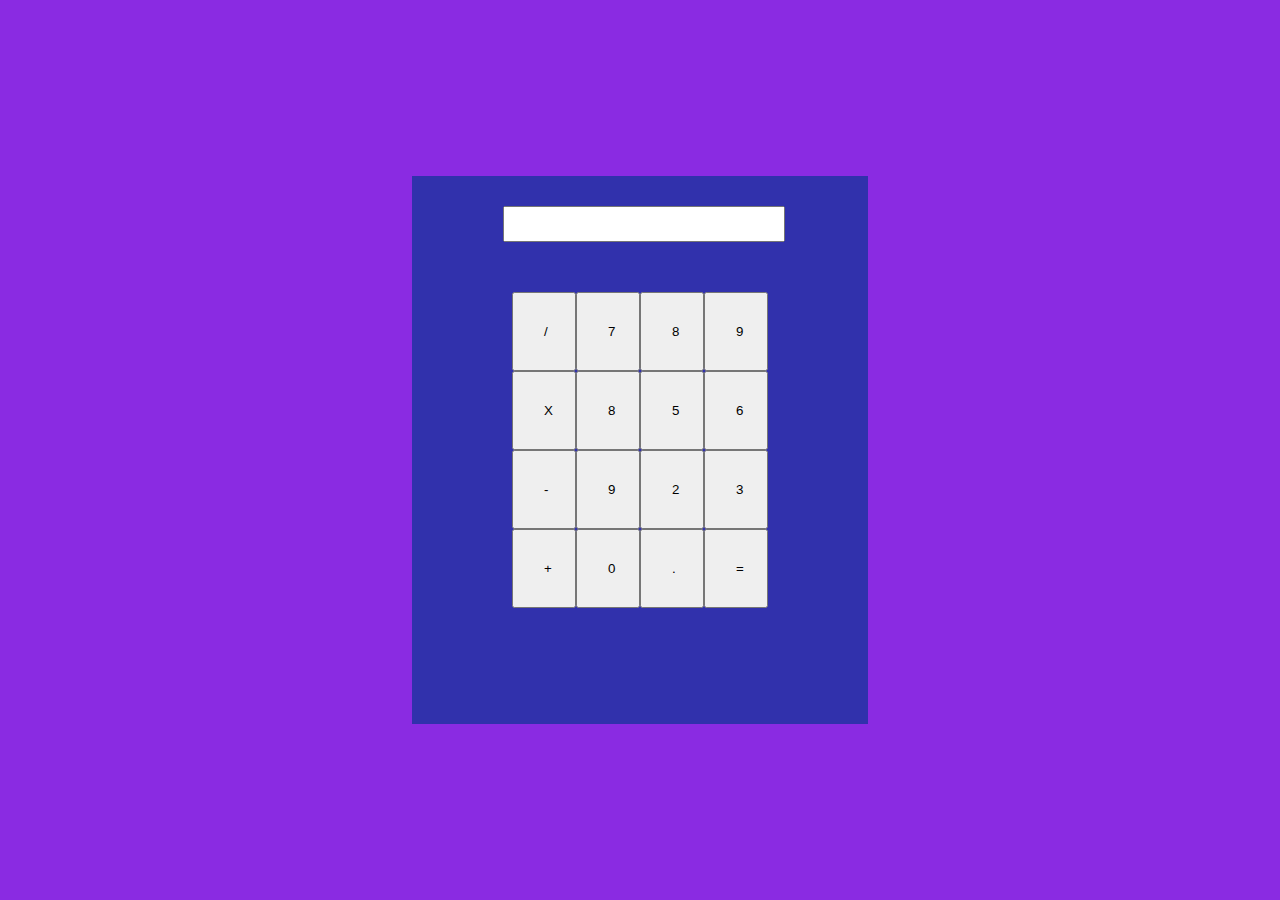
==== 10 - Calculadora/index.html @ 645ffb50 "Calculadora do zero" ====
<!DOCTYPE html>
<html lang="en">
<head>
    <meta charset="UTF-8">
    <meta name="viewport" content="width=device-width, initial-scale=1.0">
    <title>Document</title>
    <link rel="stylesheet" href="assets/css/style.css">
</head>
<body>
    
    <div id="calculadora">
        <input type="text" class="visor">
        <ul>
            <li><button class="btn">/</button></li>
            <li><button class="btn">X</button></li>
            <li><button class="btn">-</button></li>
            <li><button class="btn">+</button></li>
        </ul>
        <ul>
            <li><button class="btn">7</button></li>
            <li><button class="btn">8</button></li>
            <li><button class="btn">9</button></li>
            <li><button class="btn">0</button></li>
        </ul>
        <ul>
            <li><button class="btn">8</button></li>
            <li><button class="btn">5</button></li>
            <li><button class="btn">2</button></li>
            <li><button class="btn">.</button></li>
        </ul>
        <ul>
            <li><button class="btn">9</button></li>
            <li><button class="btn">6</button></li>
            <li><button class="btn">3</button></li>
            <li><button class="btn">=</button></li>
        </ul>
    </div>
    <script src="assets/js/main.js"></script>
</body>
</html>
---- 10 - Calculadora/assets/css/style.css ----
@charset "UTF-8";

#calculadora{
    display: flex;
    position: absolute;
    top: 50%;
    left: 50%;
    transform: translate(-50%, -50%);
    background-color: rgb(49, 49, 172);
    padding: 100px;
}

body{
    background-color: blueviolet;
}

.visor{
    position: absolute;
    top: 30px;
    left: 20%;
    width: 60%;
    height: 30px;
}

.btn{
    margin-top: 0px;
    padding: 30px;
    width: 30px;
}

li{
    list-style: none;
}
ul{
    padding: 0px;
}
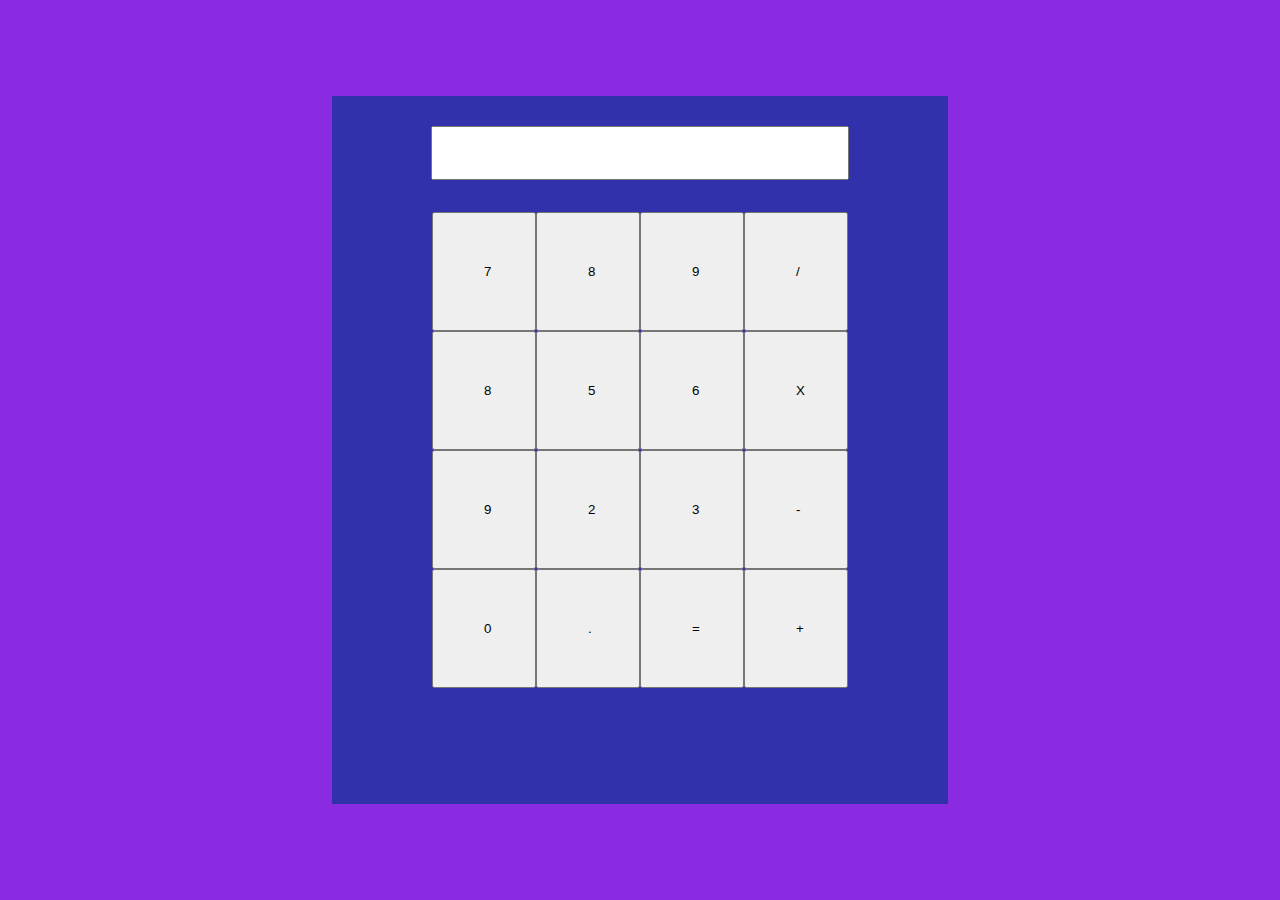
==== commit b12fe1d7: "Calculadora" ====
--- a/10 - Calculadora/index.html
+++ b/10 - Calculadora/index.html
@@ -10,12 +10,6 @@
     
     <div id="calculadora">
         <input type="text" class="visor">
-        <ul>
-            <li><button class="btn">/</button></li>
-            <li><button class="btn">X</button></li>
-            <li><button class="btn">-</button></li>
-            <li><button class="btn">+</button></li>
-        </ul>
         <ul>
             <li><button class="btn">7</button></li>
             <li><button class="btn">8</button></li>
@@ -34,6 +28,12 @@
             <li><button class="btn">3</button></li>
             <li><button class="btn">=</button></li>
         </ul>
+        <ul>
+            <li><button class="btn">/</button></li>
+            <li><button class="btn">X</button></li>
+            <li><button class="btn">-</button></li>
+            <li><button class="btn">+</button></li>
+        </ul>
     </div>
     <script src="assets/js/main.js"></script>
 </body>
--- a/10 - Calculadora/assets/css/style.css
+++ b/10 - Calculadora/assets/css/style.css
@@ -17,14 +17,14 @@
 .visor{
     position: absolute;
     top: 30px;
-    left: 20%;
-    width: 60%;
+    left: 16%;
+    width: 64%;
+    padding: 10px;
     height: 30px;
 }
 
 .btn{
-    margin-top: 0px;
-    padding: 30px;
+    padding: 50px;
     width: 30px;
 }
 
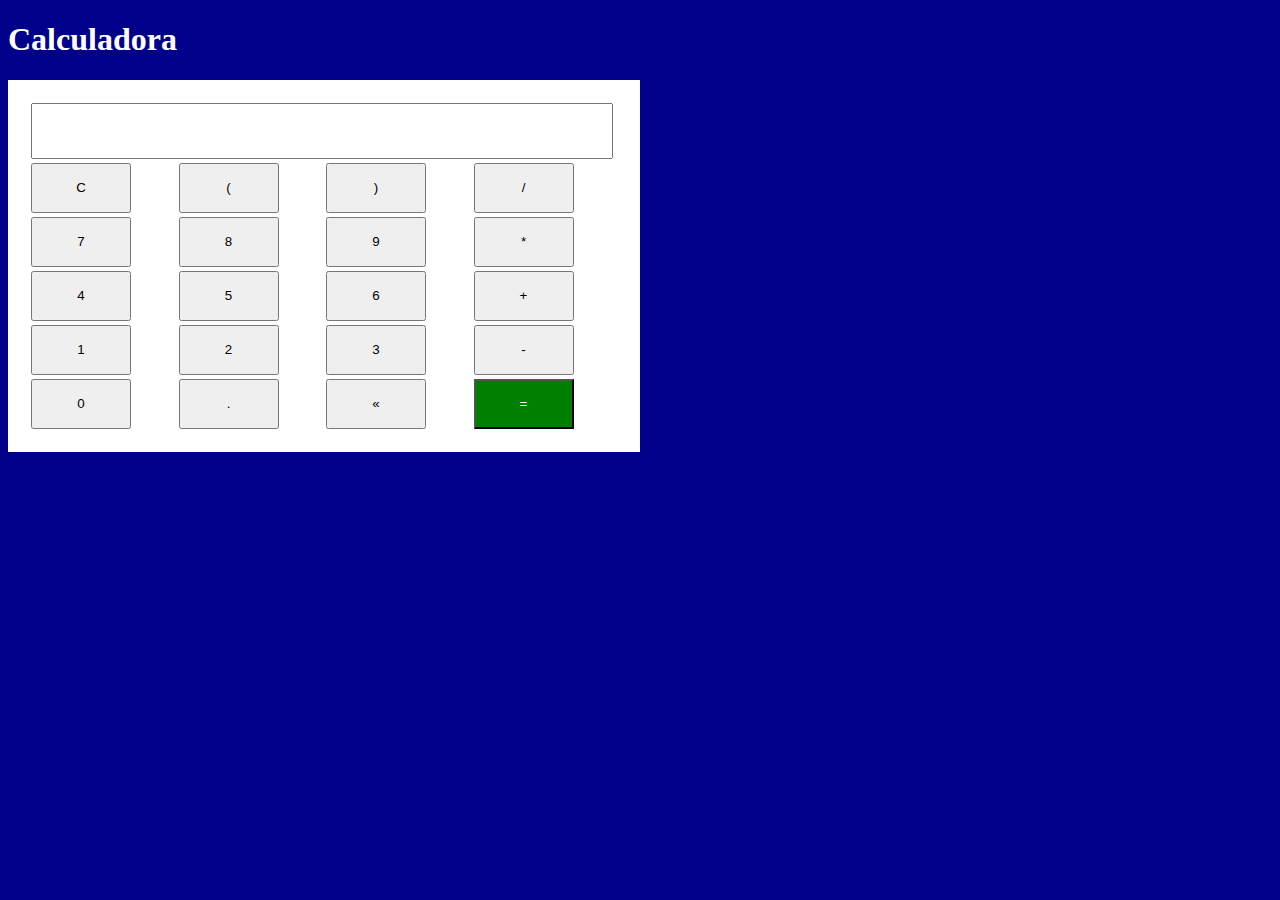
==== commit 3dfce164: "Calculadora" ====
--- a/10 - Calculadora/index.html
+++ b/10 - Calculadora/index.html
@@ -7,34 +7,43 @@
     <link rel="stylesheet" href="assets/css/style.css">
 </head>
 <body>
-    
-    <div id="calculadora">
-        <input type="text" class="visor">
-        <ul>
-            <li><button class="btn">7</button></li>
-            <li><button class="btn">8</button></li>
-            <li><button class="btn">9</button></li>
-            <li><button class="btn">0</button></li>
-        </ul>
-        <ul>
-            <li><button class="btn">8</button></li>
-            <li><button class="btn">5</button></li>
-            <li><button class="btn">2</button></li>
-            <li><button class="btn">.</button></li>
-        </ul>
-        <ul>
-            <li><button class="btn">9</button></li>
-            <li><button class="btn">6</button></li>
-            <li><button class="btn">3</button></li>
-            <li><button class="btn">=</button></li>
-        </ul>
-        <ul>
-            <li><button class="btn">/</button></li>
-            <li><button class="btn">X</button></li>
-            <li><button class="btn">-</button></li>
-            <li><button class="btn">+</button></li>
-        </ul>
-    </div>
+    <table class="calculadora">
+        <h1>Calculadora</h1>
+        <p class="nome"></p>
+        <tr>
+            <td colspan="4"><input type="text" class="display"></td>
+        </tr>
+        <tr>
+            <td><button class="btn-clear">C</button></td>
+            <td><button class="btn btn-num">(</button></td>
+            <td><button class="btn btn-num">)</button></td>
+            <td><button class="btn btn-num">/</button></td>
+        </tr>
+        <tr>
+            <td><button class="btn btn-num">7</button></td>
+            <td><button class="btn btn-num">8</button></td>
+            <td><button class="btn btn-num">9</button></td>
+            <td><button class="btn btn-num">*</button></td>
+        </tr>
+        <tr>
+            <td><button class="btn btn-num">4</button></td>
+            <td><button class="btn btn-num">5</button></td>
+            <td><button class="btn btn-num">6</button></td>
+            <td><button class="btn btn-num">+</button></td>
+        </tr>
+        <tr>
+            <td><button class="btn btn-num">1</button></td>
+            <td><button class="btn btn-num">2</button></td>
+            <td><button class="btn btn-num">3</button></td>
+            <td><button class="btn btn-num">-</button></td>            
+        </tr>
+        <tr>
+            <td><button class="btn btn-num">0</button></td>
+            <td><button class="btn btn-num">.</button></td>
+            <td><button class="btn-apagar">&laquo</button></td>
+            <td><button class="btn-igual" style="background-color: green; color: white;">=</button></td>
+        </tr>
+    </table>        
     <script src="assets/js/main.js"></script>
 </body>
 </html>--- a/10 - Calculadora/assets/css/style.css
+++ b/10 - Calculadora/assets/css/style.css
@@ -1,36 +1,31 @@
-@charset "UTF-8";
-
-#calculadora{
-    display: flex;
-    position: absolute;
-    top: 50%;
-    left: 50%;
-    transform: translate(-50%, -50%);
-    background-color: rgb(49, 49, 172);
-    padding: 100px;
+:root{
+    --color1: blue;
+    --color2: green;
 }
 
 body{
-    background-color: blueviolet;
+    background-color: darkblue;
+    color: white;
 }
 
-.visor{
-    position: absolute;
-    top: 30px;
-    left: 16%;
-    width: 64%;
-    padding: 10px;
-    height: 30px;
+.calculadora{
+    background-color: white;
+    width: 50%;
+    padding: 20px;
 }
 
 .btn{
-    padding: 50px;
-    width: 30px;
+    padding: 10px;
 }
 
-li{
-    list-style: none;
+button{
+    width: 100px;
+    height: 50px;
 }
-ul{
-    padding: 0px;
+
+.display{
+    width: 98%;
+    height: 50px;
+    color: black;
+    font-size: 2em;
 }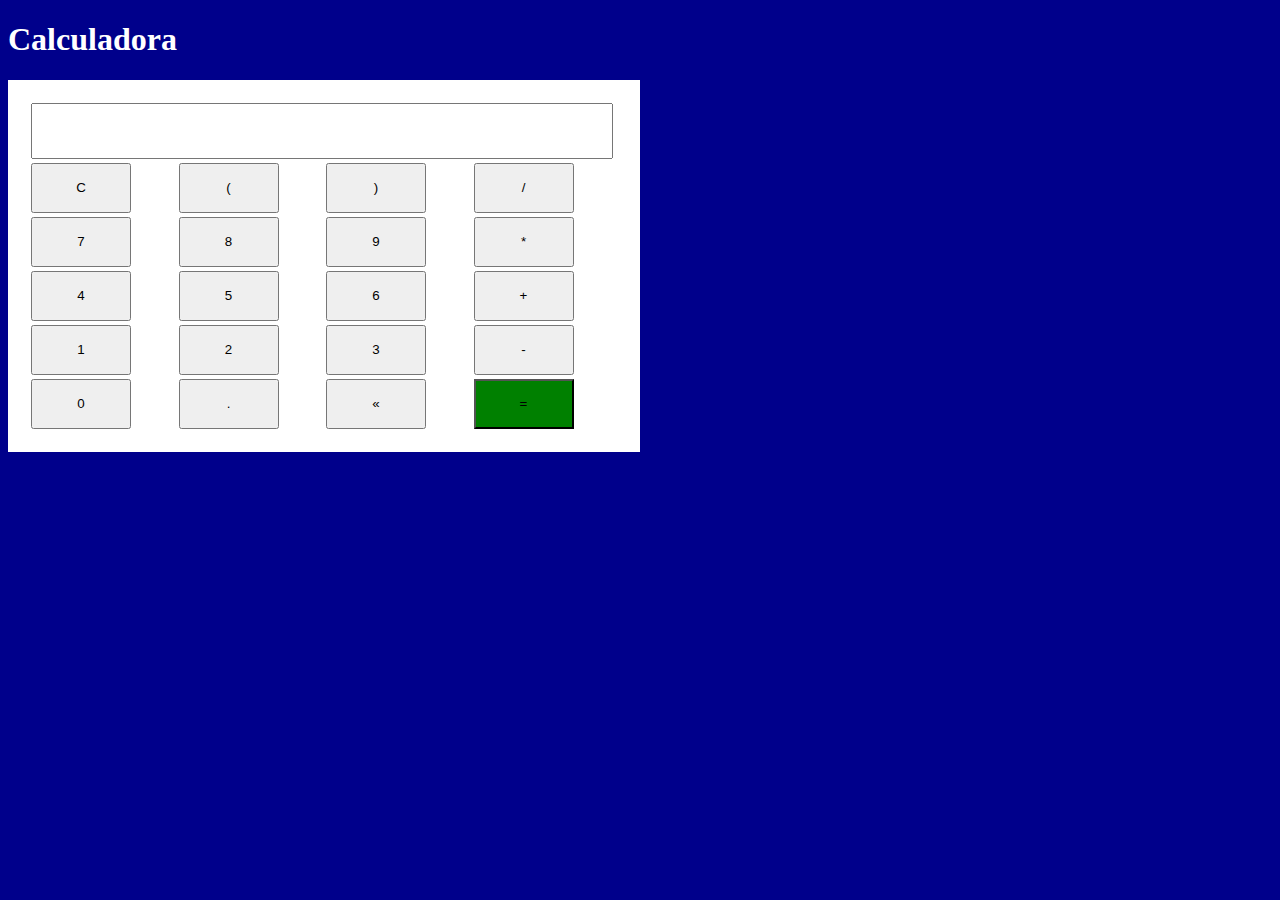
==== commit 58c2ecb9: "Refazendo a calculadora com Class" ====
--- a/10 - Calculadora/index.html
+++ b/10 - Calculadora/index.html
@@ -14,7 +14,7 @@
             <td colspan="4"><input type="text" class="display"></td>
         </tr>
         <tr>
-            <td><button class="btn-clear">C</button></td>
+            <td><button class="btn btn-clear">C</button></td>
             <td><button class="btn btn-num">(</button></td>
             <td><button class="btn btn-num">)</button></td>
             <td><button class="btn btn-num">/</button></td>
@@ -40,8 +40,8 @@
         <tr>
             <td><button class="btn btn-num">0</button></td>
             <td><button class="btn btn-num">.</button></td>
-            <td><button class="btn-apagar">&laquo</button></td>
-            <td><button class="btn-igual" style="background-color: green; color: white;">=</button></td>
+            <td><button class="btn btn-apagar">&laquo</button></td>
+            <td><button class="btn btn-igual">=</button></td>
         </tr>
     </table>        
     <script src="assets/js/main.js"></script>
--- a/10 - Calculadora/assets/css/style.css
+++ b/10 - Calculadora/assets/css/style.css
@@ -18,6 +18,11 @@
     padding: 10px;
 }
 
+.btn:hover{
+    padding: 10px;
+    background-color: lightslategray;
+}
+
 button{
     width: 100px;
     height: 50px;
@@ -28,4 +33,13 @@
     height: 50px;
     color: black;
     font-size: 2em;
+    text-align: right;
+}
+
+.btn-igual{
+    background-color: green;
+}
+
+.btn-igual:hover{
+    background-color: rgb(44, 212, 44);
 }